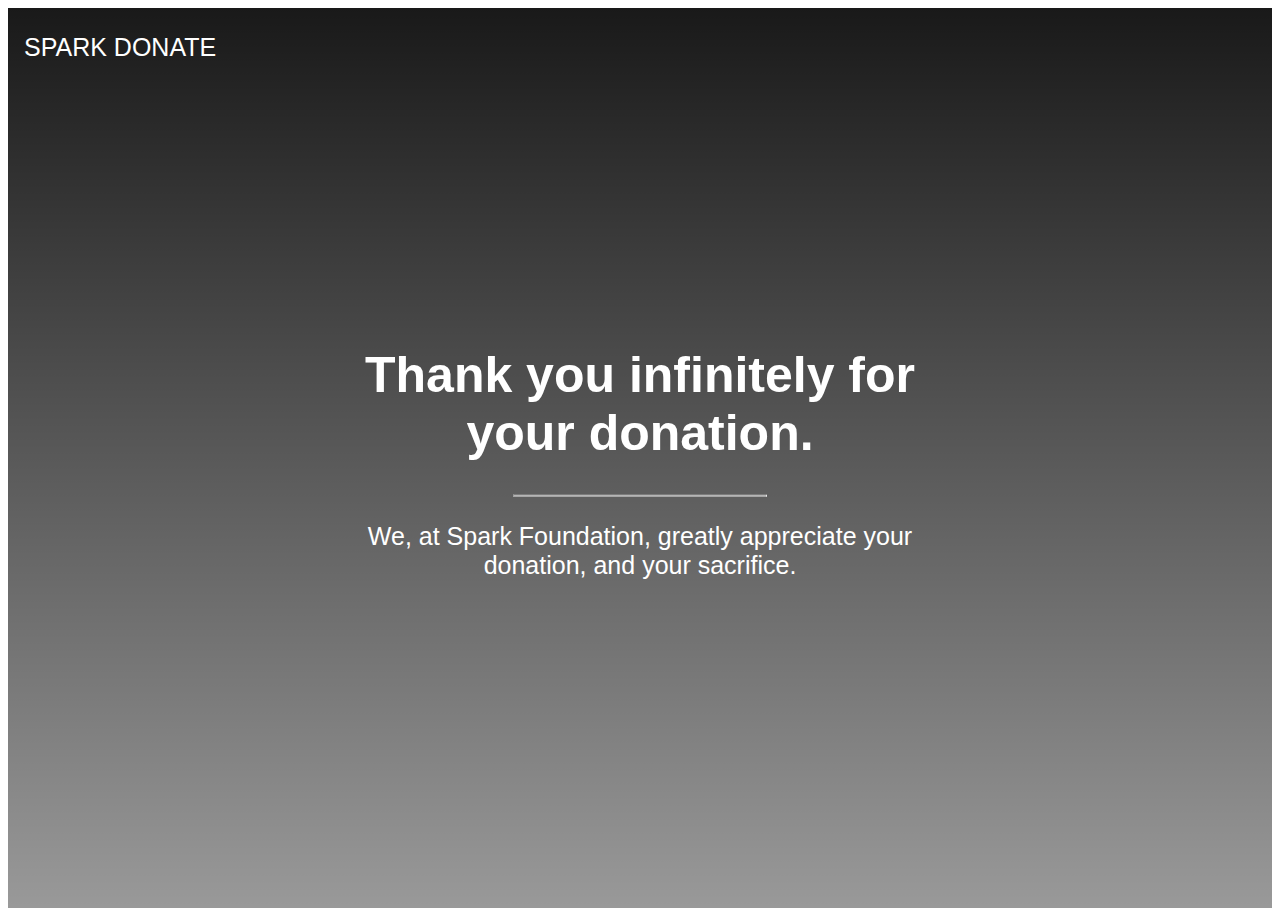
==== donate.html @ 8c52d2ab "Add files via upload" ====
<!DOCTYPE html>
<html lang="en">

<head>
    <meta charset="UTF-8">
    <meta http-equiv="X-UA-Compatible" content="IE=edge">
    <meta name="viewport" content="width=device-width, initial-scale=1.0">
    <title>Donate</title>
    <style>
        body,
        html {
            height: 100%
        }

        .bgimg {

            background: linear-gradient(rgba(0, 0, 0, 0.9),
                    rgba(0, 0, 0, 0.4)), url("img/tog.jpg");

            height: 100%;
            background-position: center;
            background-size: cover;
            position: relative;
            color: white;
            font-family: -apple-system, BlinkMacSystemFont, 'Segoe UI', Roboto, Oxygen, Ubuntu, Cantarell, 'Open Sans', 'Helvetica Neue', sans-serif;

            font-size: 25px;
        }


        .topleft {
            position: absolute;
            top: 0;
            left: 16px;
        }

        .middle {
            position: absolute;
            top: 50%;
            left: 50%;
            transform: translate(-50%, -50%);
            text-align: center;
        }


        hr {
            margin: auto;
            width: 40%;
        }
    </style>
</head>

<body>
    <div class="bgimg">
        <div class="topleft">
            <p><a style="color: white; text-decoration: none;" href="index.html">SPARK DONATE</a> </p>

        </div>

        <div class="middle">
            <h1>Thank you infinitely for your donation.</h1>
            <form><script src="https://checkout.razorpay.com/v1/payment-button.js"
                 data-payment_button_id="pl_HwBkZonWFVJ87B" async> </script> 
                </form>
            <hr>
            <p>We, at Spark Foundation, greatly appreciate your donation, and your sacrifice.</p>
        </div>

    </div>

</body>

</html>
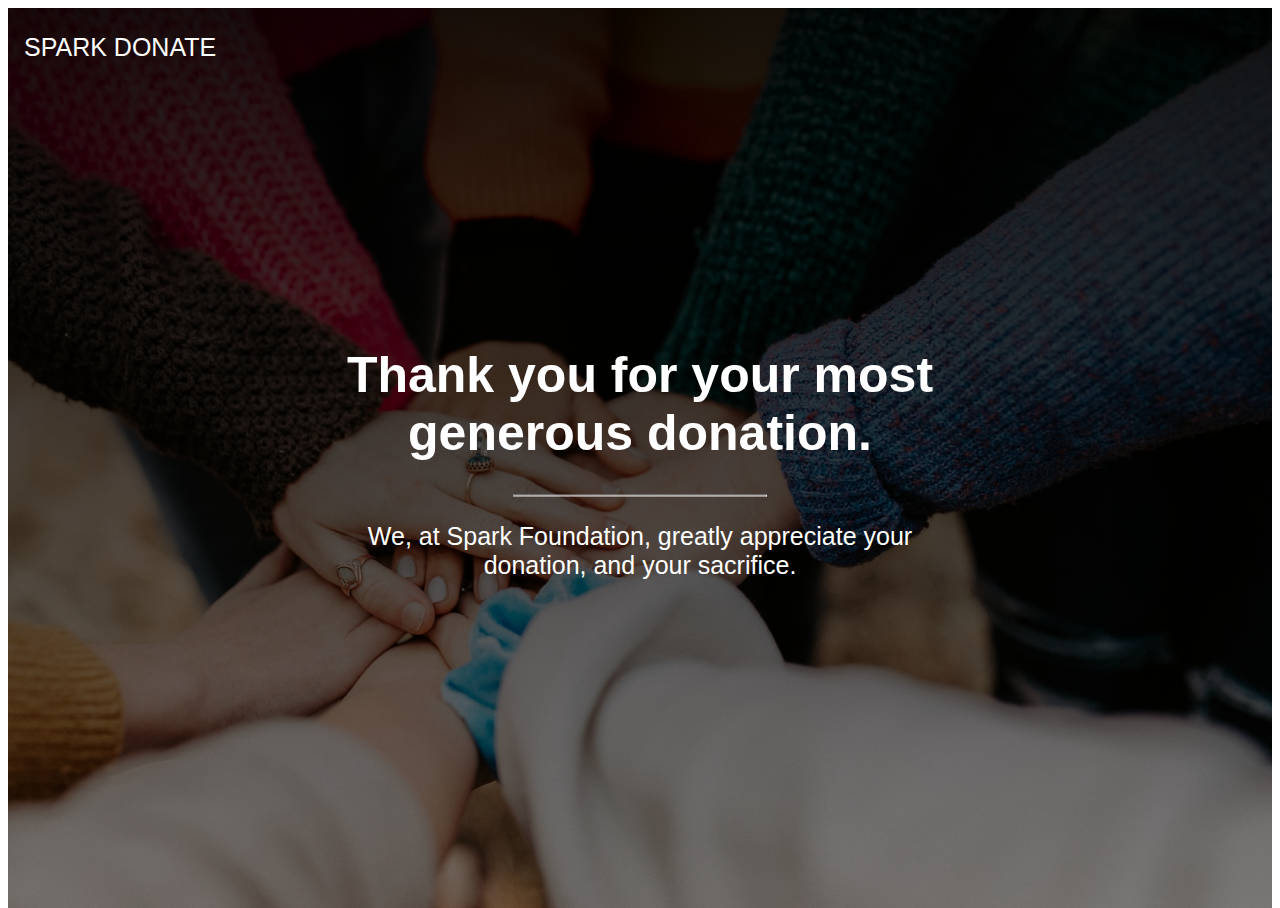
==== commit ab309946: "Add files via upload" ====
--- a/donate.html
+++ b/donate.html
@@ -58,7 +58,7 @@
         </div>
 
         <div class="middle">
-            <h1>Thank you infinitely for your donation.</h1>
+            <h1>Thank you for your most generous donation.</h1>
             <form><script src="https://checkout.razorpay.com/v1/payment-button.js"
                  data-payment_button_id="pl_HwBkZonWFVJ87B" async> </script> 
                 </form>
